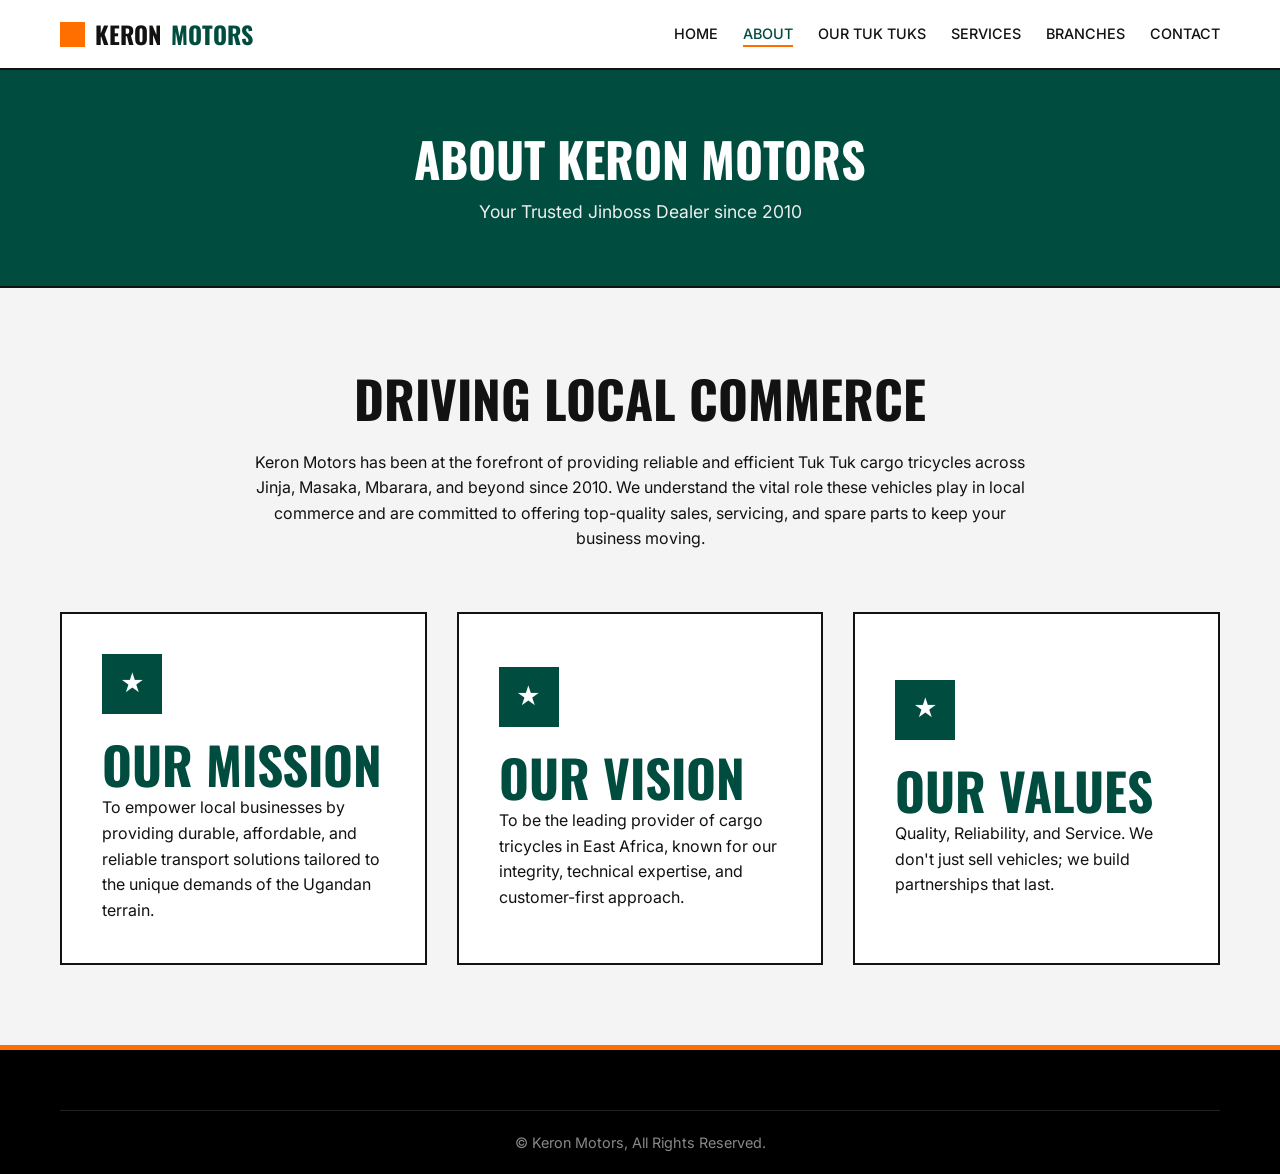
==== about.html @ 784e1166 "Add files via upload" ====
<!DOCTYPE html>
<html lang="en">
<head>
    <meta charset="UTF-8">
    <meta name="viewport" content="width=device-width, initial-scale=1.0">
    <title>About Us | Keron Motors</title>
    <link href="https://fonts.googleapis.com/css2?family=Inter:wght@400;500;700&family=Oswald:wght@400;600;700&display=swap" rel="stylesheet">
    <link rel="stylesheet" href="style.css">
    <link rel="icon" href="favicon.ico" type="image/x-icon">
</head>
<body>
    <header>
        <div class="container nav-wrapper">
            <a href="index.html" class="logo">
                <span class="logo-mark"></span>
                KERON <span>MOTORS</span>
            </a>
            <div class="mobile-toggle" onclick="toggleMenu()">☰</div>
            <nav>
                <ul id="nav-menu">
                    <li><a href="index.html">Home</a></li>
                    <li><a href="about.html" class="active">About</a></li>
                    <li><a href="fleet.html">Our Tuk Tuks</a></li>
                    <li><a href="services.html">Services</a></li>
                    <li><a href="branches.html">Branches</a></li>
                    <li><a href="contact.html">Contact</a></li>
                </ul>
            </nav>
        </div>
    </header>

    <!-- Responsive Page Header -->
    <header class="page-header">
        <div class="container">
            <h1>About Keron Motors</h1>
            <p>Your Trusted Jinboss Dealer since 2010</p>
        </div>
    </header>

    <main class="section-padding">
        <div class="container">
            <!-- Introduction Section -->
            <div style="max-width: 800px; margin: 0 auto 60px; text-align: center;">
                <h2 style="margin-bottom: 20px;">Driving Local Commerce</h2>
                <p>Keron Motors has been at the forefront of providing reliable and efficient Tuk Tuk cargo tricycles across Jinja, Masaka, Mbarara, and beyond since 2010. We understand the vital role these vehicles play in local commerce and are committed to offering top-quality sales, servicing, and spare parts to keep your business moving.</p>
            </div>

            <!-- Feature Grid (Cards) -->
            <div class="feature-grid">
                <div class="card">
                    <div class="icon-box">★</div>
                    <h3 class="text-primary">Our Mission</h3>
                    <p>To empower local businesses by providing durable, affordable, and reliable transport solutions tailored to the unique demands of the Ugandan terrain.</p>
                </div>
                <div class="card">
                    <div class="icon-box">★</div>
                    <h3 class="text-primary">Our Vision</h3>
                    <p>To be the leading provider of cargo tricycles in East Africa, known for our integrity, technical expertise, and customer-first approach.</p>
                </div>
                <div class="card">
                    <div class="icon-box">★</div>
                    <h3 class="text-primary">Our Values</h3>
                    <p>Quality, Reliability, and Service. We don't just sell vehicles; we build partnerships that last.</p>
                </div>
            </div>
        </div>
    </main>

    <footer>
        <div class="container">
            <div class="footer-bottom" style="justify-content: center;">
                <span>© Keron Motors, All Rights Reserved.</span>
            </div>
        </div>
    </footer>

    <!-- Mobile Menu Toggle Script -->
    <script>
        function toggleMenu(){
            document.getElementById('nav-menu').classList.toggle('active');
        }
    </script>
</body>
</html>
---- style.css ----
/* --- CSS VARIABLES & RESET --- */
:root {
    --primary: #004d40;
    --primary-light: #00796b;
    --accent: #ff6f00;
    --dark: #121212;
    --dark-light: #1e1e1e;
    --light: #f4f4f4;
    --white: #ffffff;
    --border: 2px solid var(--dark);
    --border-radius: 0px;
    --shadow: 4px 4px 0px var(--dark);
    --font-head: 'Oswald', sans-serif;
    --font-body: 'Inter', sans-serif;
    --container: 1200px;
}

* { 
    box-sizing: border-box; 
    margin: 0; 
    padding: 0; 
    -webkit-tap-highlight-color: transparent; /* Removes blue tap highlight on Android/iOS */
}

html { 
    scroll-behavior: smooth; 
    font-size: 16px; 
}

body { 
    font-family: var(--font-body); 
    background-color: var(--light); 
    color: var(--dark); 
    line-height: 1.6; 
    overflow-x: hidden; /* Prevents horizontal scroll on mobile */
}

/* FLUID TYPOGRAPHY: Scales text automatically from mobile to desktop */
h1, h2, h3, h4, h5 { 
    font-family: var(--font-head); 
    text-transform: uppercase; 
    line-height: 1.2; 
    font-size: clamp(2rem, 4vw, 3.5rem); 
}

a { text-decoration: none; color: inherit; }
ul { list-style: none; }
img { max-width: 100%; display: block; height: auto; }

/* --- UTILITIES --- */
.container { 
    max-width: var(--container); 
    margin: 0 auto; 
    padding: 0 20px; 
}

.section-padding { padding: 80px 0; }
.text-accent { color: var(--accent); }
.text-primary { color: var(--primary); }

.btn {
    display: inline-block; padding: 14px 28px; font-family: var(--font-head);
    font-weight: 700; letter-spacing: 1px; text-transform: uppercase;
    border: var(--border); cursor: pointer; transition: all 0.2s ease;
    background: var(--dark); color: var(--white);
    width: auto;
}
.btn:hover { background: var(--accent); border-color: var(--accent); color: var(--dark); transform: translate(-2px, -2px); box-shadow: var(--shadow); }
.btn-outline { background: transparent; color: var(--dark); }
.btn-outline:hover { background: var(--dark); color: var(--white); transform: translate(2px, 2px); box-shadow: none; }

/* --- HEADER --- */
header { background: var(--white); border-bottom: var(--border); position: sticky; top: 0; z-index: 1000; padding: 15px 0; }
.nav-wrapper { display: flex; justify-content: space-between; align-items: center; }
.logo { font-family: var(--font-head); font-size: 1.5rem; font-weight: 700; display: flex; align-items: center; gap: 10px; }
.logo span { color: var(--primary); }
.logo-mark { width: 25px; height: 25px; background: var(--accent); display: inline-block; }
nav ul { display: flex; gap: 25px; }
nav a { font-weight: 500; text-transform: uppercase; font-size: 0.9rem; position: relative; }
nav a::after { content: ''; position: absolute; width: 0; height: 2px; bottom: -5px; left: 0; background-color: var(--accent); transition: width 0.3s; }
nav a:hover::after, nav a.active::after { width: 100%; }
nav a.active { color: var(--primary); }

.mobile-toggle { display: none; font-size: 1.5rem; cursor: pointer; padding: 5px; }

/* --- HERO --- */
.hero { background-color: var(--dark); color: var(--white); padding: 120px 0; border-bottom: var(--border); }
.hero h1 { font-size: clamp(2.5rem, 5vw, 4.5rem); margin-bottom: 20px; } /* Specific sizing for hero */
.hero p { font-size: 1.1rem; margin-bottom: 30px; color: #ccc; max-width: 600px; }

.hero-image img { 
    border: var(--border); 
    box-shadow: var(--shadow); 
    width: 100%; 
    /* Animation for slideshow */
    transition: opacity 0.8s ease-in-out; 
}

.hero-grid { display: grid; grid-template-columns: 1fr 1fr; gap: 50px; align-items: center; }

/* --- PAGE HEADERS --- */
.page-header { 
    background: var(--primary); 
    color: var(--white); 
    padding: 60px 0; 
    border-bottom: var(--border); 
    text-align: center; 
}
.page-header h1 { font-size: clamp(2rem, 5vw, 3rem); margin-bottom: 10px; }
.page-header p { font-size: 1.1rem; color: #eee; }

/* --- CARDS & GRIDS --- */
.feature-grid, .branch-grid, .value-grid { display: grid; grid-template-columns: repeat(auto-fit, minmax(280px, 1fr)); gap: 30px; }
.card { background: var(--white); border: var(--border); padding: 40px; transition: transform 0.2s; height: 100%; display: flex; flex-direction: column; justify-content: center;}
.card:hover { transform: translateY(-5px); box-shadow: var(--shadow); }
.icon-box { width: 60px; height: 60px; background: var(--primary); margin-bottom: 20px; display: flex; align-items: center; justify-content: center; color: var(--white); font-size: 1.5rem; }

/* --- FLEET --- */
.product-row { display: grid; grid-template-columns: 1fr 1fr; gap: 40px; margin-bottom: 80px; align-items: center; }
.product-row.reverse { direction: rtl; }
.product-row.reverse .product-info { direction: ltr; }
.product-image img { border: var(--border); box-shadow: var(--shadow); width: 100%; }

/* --- TABLE --- */
.table-wrapper { overflow-x: auto; border: var(--border); background: var(--white); min-width: 600px; }
table { width: 100%; border-collapse: collapse; }
th, td { padding: 15px; text-align: left; border-bottom: 1px solid #ddd; }
th { background: var(--dark); color: var(--white); font-family: var(--font-head); }
tr:hover td { background: #fff9e6; }

/* --- BRANCHES --- */
.branch-card { padding: 0; overflow: hidden; }
.branch-header { background: var(--primary-light); color: var(--white); padding: 20px; border-bottom: var(--border); }
.branch-body { padding: 30px; background: var(--white); }
.opening-hours { background: #eee; padding: 15px; font-size: 0.85rem; margin-top: 20px; border-left: 4px solid var(--accent); }
.contact-row { display: flex; align-items: flex-start; gap: 15px; margin-bottom: 15px; }

/* --- GALLERY SECTION --- */
.gallery-section {
    background: var(--white);
    padding: 60px 0;
    border-top: var(--border);
}

.gallery-title {
    text-align: center;
    margin-bottom: 40px;
    font-size: 2.5rem;
}

.gallery-grid {
    display: grid;
    grid-template-columns: repeat(auto-fill, minmax(250px, 1fr));
    gap: 15px;
}

.gallery-item {
    position: relative;
    cursor: pointer;
    overflow: hidden;
    height: 200px;
    border: var(--border);
}

.gallery-item img {
    width: 100%;
    height: 100%;
    object-fit: cover;
    transition: transform 0.3s ease;
}

.gallery-item:hover img { transform: scale(1.1); }

/* Overlay for gallery items */
.gallery-item::after {
    content: '+';
    position: absolute;
    top: 50%; left: 50%;
    transform: translate(-50%, -50%);
    color: white;
    font-size: 2rem;
    background: rgba(0,0,0,0.5);
    width: 50px; height: 50px;
    display: flex; align-items: center; justify-content: center;
    border-radius: 50%;
    opacity: 0;
    transition: opacity 0.3s;
}
.gallery-item:hover::after { opacity: 1; }

/* --- LIGHTBOX / SLIDESHOW STYLES --- */
.lightbox-modal {
    display: none; /* Hidden by default */
    position: fixed;
    z-index: 9999;
    padding-top: 50px;
    left: 0;
    top: 0;
    width: 100%;
    height: 100%;
    overflow: auto;
    background-color: rgba(0, 0, 0, 0.9);
}

.lightbox-content {
    margin: auto;
    display: block;
    width: 80%;
    max-width: 900px;
    max-height: 80vh;
    object-fit: contain;
    border: 2px solid #555;
}

/* Next & previous buttons */
.prev, .next {
    cursor: pointer;
    position: absolute;
    top: 50%;
    width: auto;
    padding: 16px;
    margin-top: -50px;
    color: white;
    font-weight: bold;
    font-size: 40px;
    transition: 0.6s ease;
    user-select: none;
    background: rgba(0,0,0,0.5);
}
.next { right: 30px; }
.prev { left: 30px; }
.prev:hover, .next:hover { background-color: var(--accent); color: var(--dark); }

/* Close Button */
.close-lightbox {
    position: absolute;
    top: 20px;
    right: 35px;
    color: #f1f1f1;
    font-size: 40px;
    font-weight: bold;
    transition: 0.3s;
    cursor: pointer;
}
.close-lightbox:hover { color: var(--accent); }

/* Caption text */
.caption {
    margin: auto;
    display: block;
    width: 80%;
    max-width: 900px;
    text-align: center;
    color: #ccc;
    padding: 10px 0;
    height: 150px;
}

/* --- FOOTER --- */
footer { background: #000; color: #888; padding: 60px 0 20px; border-top: 5px solid var(--accent); }
.footer-grid { display: grid; grid-template-columns: repeat(auto-fit, minmax(200px, 1fr)); gap: 40px; margin-bottom: 40px; }
.footer-links li { margin-bottom: 10px; }
.footer-links a:hover { color: var(--accent); }
.footer-bottom { border-top: 1px solid #222; padding-top: 20px; display: flex; justify-content: space-between; font-size: 0.9rem; }
.whatsapp-float { position: fixed; bottom: 20px; right: 20px; background-color: #25d366; color: white; width: 55px; height: 55px; border-radius: 50%; display: flex; align-items: center; justify-content: center; box-shadow: 2px 2px 10px rgba(0,0,0,0.3); z-index: 1000; border: 2px solid white; }


/* --- RESPONSIVE MEDIA QUERIES (Android/Mobile) --- */

/* Tablets and Small Laptops */
@media (max-width: 900px) {
    .hero-grid { grid-template-columns: 1fr; text-align: center; }
    .hero p { margin: 0 auto 30px auto; }
    .hero-image { margin-top: 30px; }
}

/* Android/Mobile Phones */
@media (max-width: 768px) {
    :root { --container: 100%; } /* Full width */
    
    .container { padding: 0 15px; }
    
    .section-padding { padding: 50px 0; } /* Reduce vertical padding */
    .page-header { padding: 40px 0; }
    
    /* Navigation */
    .mobile-toggle { display: block; }
    nav ul { 
        display: none; 
        flex-direction: column; 
        position: absolute; 
        top: 100%; 
        left: 0; 
        width: 100%; 
        background: var(--white); 
        padding: 20px; 
        border-bottom: var(--border);
        text-align: center; /* Center menu items */
        gap: 20px; /* Space for touch */
    }
    nav ul.active { display: flex; }
    nav a { display: block; padding: 10px 0; font-size: 1.1rem; } /* Larger touch targets */

    /* Hero */
    .hero { padding: 60px 0; }
    .hero-grid { grid-template-columns: 1fr; }
    
    /* Grids */
    .feature-grid, .branch-grid, .value-grid, .product-row { grid-template-columns: 1fr; } /* Force stack */
    .product-row.reverse { direction: ltr; } /* Fix RTL on mobile */
    .card { padding: 25px 15px; }

    /* Gallery */
    .gallery-grid { 
        grid-template-columns: repeat(2, 1fr); /* 2x2 grid on mobile */
        gap: 10px; 
    }
    .gallery-item { height: 150px; } /* Smaller images on mobile */

    /* Lightbox Buttons */
    .prev, .next { padding: 10px; font-size: 30px; }
    .next { right: 10px; }
    .prev { left: 10px; }

    /* Footer */
    .footer-bottom { flex-direction: column; gap: 15px; text-align: center; }
}
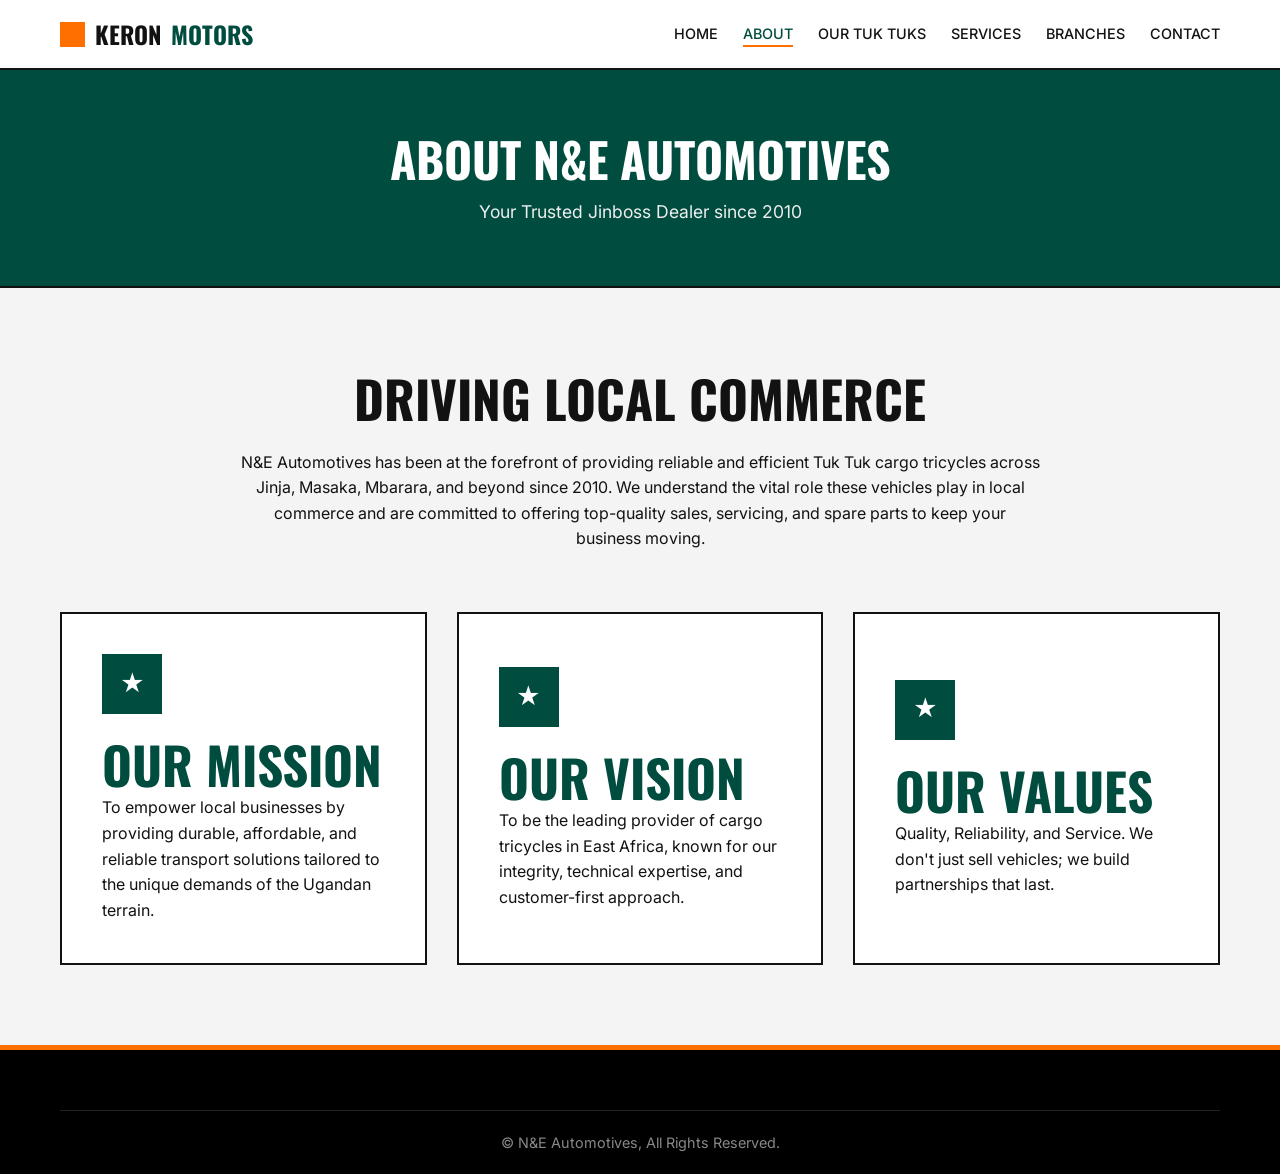
==== commit 8eebd4b0: "Update About page content and branding" ====
--- a/about.html
+++ b/about.html
@@ -3,7 +3,7 @@
 <head>
     <meta charset="UTF-8">
     <meta name="viewport" content="width=device-width, initial-scale=1.0">
-    <title>About Us | Keron Motors</title>
+    <title>About Us | N&E Automotives</title>
     <link href="https://fonts.googleapis.com/css2?family=Inter:wght@400;500;700&family=Oswald:wght@400;600;700&display=swap" rel="stylesheet">
     <link rel="stylesheet" href="style.css">
     <link rel="icon" href="favicon.ico" type="image/x-icon">
@@ -32,7 +32,7 @@
     <!-- Responsive Page Header -->
     <header class="page-header">
         <div class="container">
-            <h1>About Keron Motors</h1>
+            <h1>About N&E Automotives</h1>
             <p>Your Trusted Jinboss Dealer since 2010</p>
         </div>
     </header>
@@ -42,7 +42,7 @@
             <!-- Introduction Section -->
             <div style="max-width: 800px; margin: 0 auto 60px; text-align: center;">
                 <h2 style="margin-bottom: 20px;">Driving Local Commerce</h2>
-                <p>Keron Motors has been at the forefront of providing reliable and efficient Tuk Tuk cargo tricycles across Jinja, Masaka, Mbarara, and beyond since 2010. We understand the vital role these vehicles play in local commerce and are committed to offering top-quality sales, servicing, and spare parts to keep your business moving.</p>
+                <p>N&E Automotives has been at the forefront of providing reliable and efficient Tuk Tuk cargo tricycles across Jinja, Masaka, Mbarara, and beyond since 2010. We understand the vital role these vehicles play in local commerce and are committed to offering top-quality sales, servicing, and spare parts to keep your business moving.</p>
             </div>
 
             <!-- Feature Grid (Cards) -->
@@ -69,7 +69,7 @@
     <footer>
         <div class="container">
             <div class="footer-bottom" style="justify-content: center;">
-                <span>© Keron Motors, All Rights Reserved.</span>
+                <span>© N&E Automotives, All Rights Reserved.</span>
             </div>
         </div>
     </footer>
@@ -81,4 +81,4 @@
         }
     </script>
 </body>
-</html>+</html>
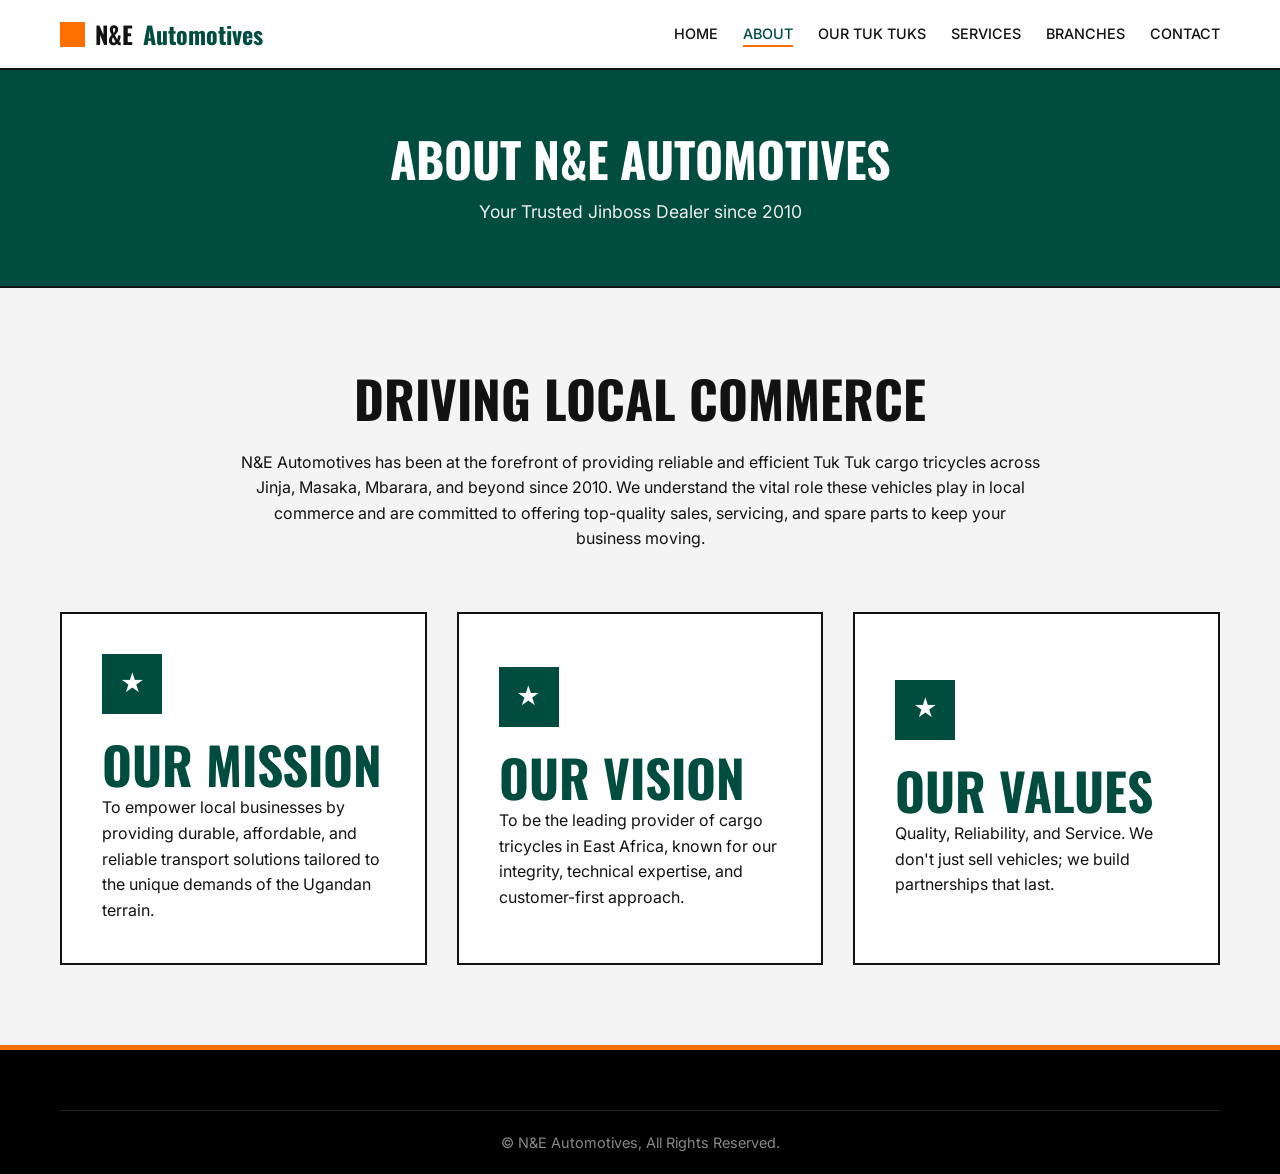
==== commit 296f3914: "Fix HTML encoding issues in about.html" ====
--- a/about.html
+++ b/about.html
@@ -13,7 +13,7 @@
         <div class="container nav-wrapper">
             <a href="index.html" class="logo">
                 <span class="logo-mark"></span>
-                KERON <span>MOTORS</span>
+                N&E <span>Automotives</span>
             </a>
             <div class="mobile-toggle" onclick="toggleMenu()">☰</div>
             <nav>
